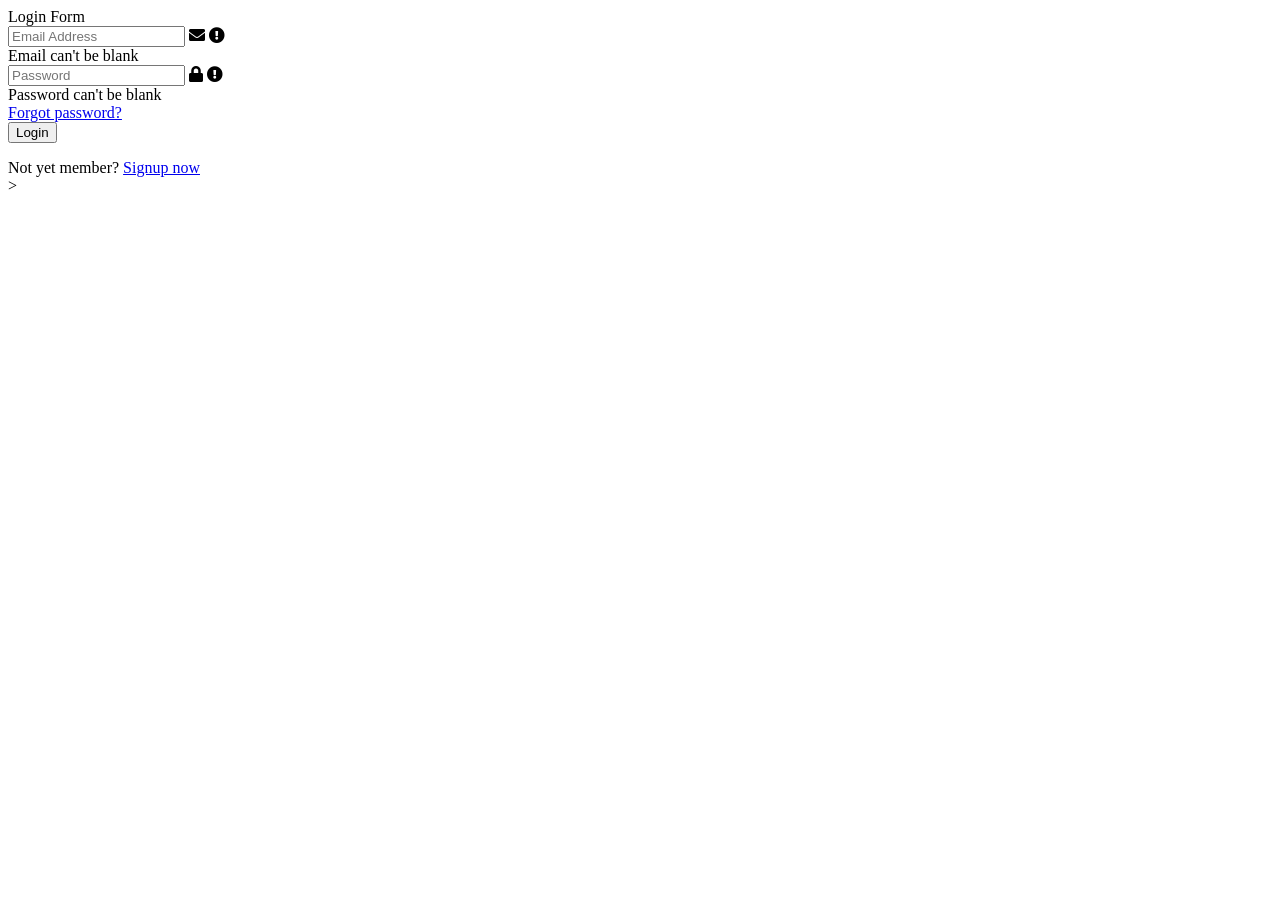
==== Project Development Phase/Sprint 1/index.html @ 5bfee03f "Add files via upload" ====
<!DOCTYPE html
<!-- Code by CodeWithNepal - codewithnepal -->
<html lang="en">
<head>
  <meta charset="UTF-8">
  <meta name="viewport" content="width=device-width, initial-scale=1.0">
  <title>Login Form validation using HTML CSS & JS | CodeWithNepal</title>
  <link rel="stylesheet" href="style.css">
  <link rel="stylesheet" href="https://cdnjs.cloudflare.com/ajax/libs/font-awesome/5.15.3/css/all.min.css"/>
</head>
<body>
  <div class="wrapper">
    <header>Login Form</header>
    <form action="#">
      <div class="field email">
        <div class="input-area">
          <input type="text" placeholder="Email Address">
          <i class="icon fas fa-envelope"></i>
          <i class="error error-icon fas fa-exclamation-circle"></i>
        </div>
        <div class="error error-txt">Email can't be blank</div>
      </div>
      <div class="field password">
        <div class="input-area">
          <input type="password" placeholder="Password">
          <i class="icon fas fa-lock"></i>
          <i class="error error-icon fas fa-exclamation-circle"></i>
        </div>
        <div class="error error-txt">Password can't be blank</div>
      </div>
      <div class="pass-txt"><a href="#">Forgot password?</a></div>
      <input type="submit" value="Login">
    </form>
    <div class="sign-txt">Not yet member? <a href="#">Signup now</a></div>
  </div>


  <script src="script.js"></script>


</body>
</html>>
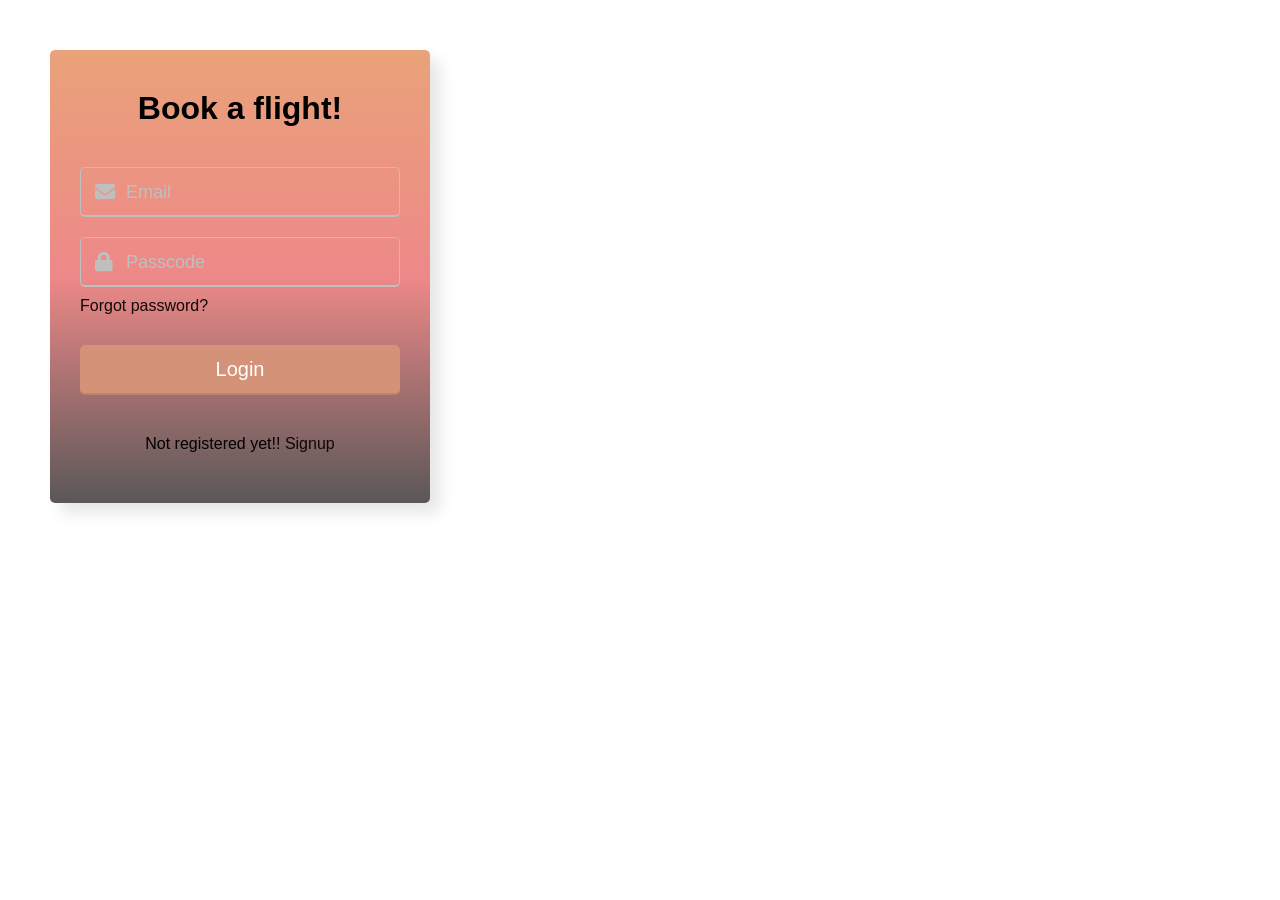
==== commit a5ed14fa: "Add files via upload" ====
--- a/Project Development Phase/Sprint 1/index.html
+++ b/Project Development Phase/Sprint 1/index.html
@@ -1,42 +1,42 @@
-<!DOCTYPE html
-<!-- Code by CodeWithNepal - codewithnepal -->
+<!DOCTYPE html>
 <html lang="en">
+
 <head>
-  <meta charset="UTF-8">
-  <meta name="viewport" content="width=device-width, initial-scale=1.0">
-  <title>Login Form validation using HTML CSS & JS | CodeWithNepal</title>
-  <link rel="stylesheet" href="style.css">
-  <link rel="stylesheet" href="https://cdnjs.cloudflare.com/ajax/libs/font-awesome/5.15.3/css/all.min.css"/>
+    <meta charset="UTF-8">
+    <meta name="viewport" content="width=device-width, initial-scale=1.0">
+    <title>Sign In...</title>
+    <link rel="stylesheet" href="style.css">
+    <link rel="stylesheet" href="https://cdnjs.cloudflare.com/ajax/libs/font-awesome/5.15.3/css/all.min.css" />
 </head>
+
 <body>
-  <div class="wrapper">
-    <header>Login Form</header>
-    <form action="#">
-      <div class="field email">
-        <div class="input-area">
-          <input type="text" placeholder="Email Address">
-          <i class="icon fas fa-envelope"></i>
-          <i class="error error-icon fas fa-exclamation-circle"></i>
-        </div>
-        <div class="error error-txt">Email can't be blank</div>
-      </div>
-      <div class="field password">
-        <div class="input-area">
-          <input type="password" placeholder="Password">
-          <i class="icon fas fa-lock"></i>
-          <i class="error error-icon fas fa-exclamation-circle"></i>
-        </div>
-        <div class="error error-txt">Password can't be blank</div>
-      </div>
-      <div class="pass-txt"><a href="#">Forgot password?</a></div>
-      <input type="submit" value="Login">
-    </form>
-    <div class="sign-txt">Not yet member? <a href="#">Signup now</a></div>
-  </div>
+    <div class="wrapper">
+        <h1>Book a flight!</h1>
+            <form action="#">
+            <div class="field email">
+                <div class="input-area">
+                    <input type="text" placeholder="Email">
+                    <i class="icon fas fa-envelope"></i>
+                    <i class="error error-icon fas fa-exclamation-circle"></i>
+                </div>
+                <div class="error error-txt">Email is required!!</div>
+            </div>
+            <div class="field password">
+                <div class="input-area">
+                    <input type="password" placeholder="Passcode">
+                    <i class="icon fas fa-lock"></i>
+                    <i class="error error-icon fas fa-exclamation-circle"></i>
+                </div>
+                <div class="error error-txt">Password is required!!</div>
+            </div>
+            <div class="pass-txt"><a href="#">Forgot password?</a></div>
+            <input type="submit" value="Login">
+        </form>
+        <div class="sign-txt"> Not registered yet!! <a href="#">Signup </a></div>
+    </div>
 
-
-  <script src="script.js"></script>
-
+    <script src="script.js"></script>
 
 </body>
-</html>>+
+</html>
--- a/Project Development Phase/Sprint 1/style.css
+++ b/Project Development Phase/Sprint 1/style.css
@@ -0,0 +1,174 @@
+@import url('https://fonts.googleapis.com/css2?family=Poppins:wght@400;500;600&display=swap');
+* {
+    margin: 0;
+    padding: 0;
+    box-sizing: border-box;
+    font-family: "Gill Sans Extrabold",sans-serif;
+}
+
+body {
+    margin: 50px;
+    display: flex;
+    align-items: center;
+    justify-content: start;
+    background-image: url("https://wallpaperaccess.com/full/1307395.jpg");
+    background-repeat: no-repeat;
+    background-position: center;
+    background-size: cover;
+}
+::selection {
+    color: #fff;
+    background: #53f0e3;
+}
+
+.wrapper {
+    width: 380px;
+    padding: 40px 30px 50px 30px;
+    background: linear-gradient(rgba(224, 123, 64,.7),rgba(230, 86, 86, 0.7),rgb(90, 87, 87));
+    border-radius: 5px;
+    text-align: center;
+    box-shadow: 10px 10px 15px rgba(0, 0, 0, 0.1);
+}
+
+.wrapper header {
+    font-size: 35px;
+    font-weight: 600;
+ 
+}
+
+.wrapper form {
+    margin: 40px 0;
+}
+
+form .field {
+    width: 100%;
+    margin-bottom: 20px;
+}
+
+form .field.shake {
+    animation: shake 0.2s ease-in-out;
+}
+
+@keyframes shake {
+    0%,
+    100% {
+        margin-left: 0px;
+    }
+    20%,
+    80% {
+        margin-left: -12px;
+    }
+    40%,
+    60% {
+        margin-left: 12px;
+    }
+}
+
+form .field .input-area {
+    height: 50px;
+    width: 100%;
+    position: relative;
+}
+
+form input {
+    width: 100%;
+    height: 100%;
+    outline: none;
+    padding: 0 45px;
+    font-size: 20px;
+    background: none;
+    caret-color: #eb6122;
+    border-radius: 5px;
+    border: 1px solid #bfbfbf;
+    border-bottom-width: 2px;
+    transition: all 0.2s ease;
+}
+
+form .field input:focus,
+form .field.valid input {
+    border-color: #f06b53;
+}
+
+form .field.shake input,
+form .field.error input {
+    border-color: #242121;
+}
+
+.field .input-area i {
+    position: absolute;
+    top: 50%;
+    font-size: 20px;
+    pointer-events: none;
+    transform: translateY(-50%);
+}
+
+.input-area .icon {
+    left: 15px;
+    color: #bfbfbf;
+    transition: color 0.2s ease;
+}
+
+.input-area .error-icon {
+    right: 15px;
+    color: #d8b9bc;
+}
+
+form input:focus~.icon,
+form .field.valid .icon {
+    color: #3d3e42;
+}
+
+form .field.shake input:focus~.icon,
+form .field.error input:focus~.icon {
+    color: #bfbfbf;
+}
+
+form input::placeholder {
+    color: #bfbfbf;
+    font-size: 18px;
+}
+
+form .field .error-txt {
+    color: #130608;
+    text-align: left;
+    margin-top: 5px;
+}
+
+form .field .error {
+    display: none;
+}
+
+form .field.shake .error,
+form .field.error .error {
+    display: block;
+}
+
+form .pass-txt {
+    text-align: left;
+    margin-top: -10px;
+}
+
+.wrapper a {
+    color: #110804;
+    text-decoration: none;
+}
+
+.wrapper a:hover {
+    text-decoration: underline;
+}
+
+form input[type="submit"] {
+    height: 50px;
+    margin-top: 30px;
+    color: #fff;
+    padding: 0;
+    border: none;
+    background: #d49278;
+    cursor: pointer;
+    border-bottom: 2px solid rgba(0, 0, 0, 0.1);
+    transition: all 0.3s ease;
+}
+
+form input[type="submit"]:hover {
+    background: #0d4c5f;
+}
